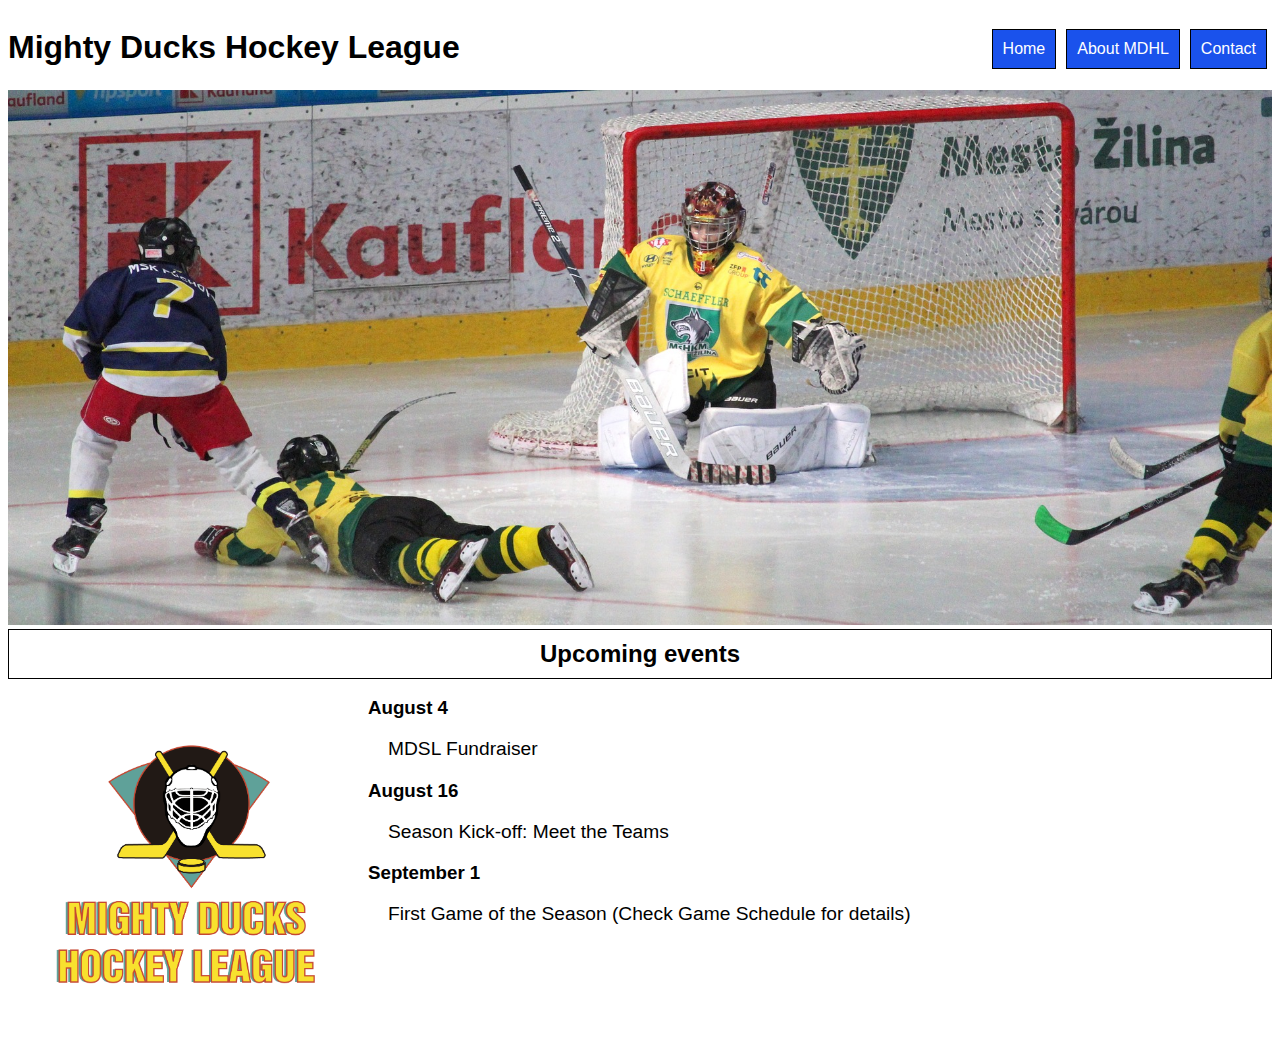
==== html/index.html @ ad1d5a0d "first commit" ====
<!DOCTYPE html>
<html lang="es">
<head>
    <meta charset="UTF-8">
    <meta name="viewport" content="width=device-width, initial-scale=1.0">
    <title>Mighty Ducks Hockey League</title>
    <link rel="stylesheet" href="/style/mdhl.css">
</head>
<body>
    
    <header>

        <h1>Mighty Ducks Hockey League</h1>
    
        <ul>
            <a href="/html/index.html"><li>Home</li></a>
            <a href="/html/about.html"><li>About MDHL</li></a>
            <a href="/html/contact.html"><li>Contact</li></a>
        </ul>

        <img src="/img/design1_image2.jpg" alt="" id="img1">
    </header>
    
    <main>
        
        <h2>Upcoming events</h2>

        <aside>
            <img src="/img/Logo Mighty ducks-01.png" alt="Mighty ducks logo">
        </aside>
        <section id="maintext">

            <h3>August 4</h3>
            <p>MDSL Fundraiser</p>

            <h3>August 16</h3>
            <p>Season Kick-off: Meet the Teams</p>
            
            <h3>September 1</h3>
            <p>First Game of the Season (Check Game Schedule for details)</p>

        </section>
    </main>
</body>
</html>
---- style/mdhl.css ----
*{
    font-family: sans-serif;
}

h1, ul{
    display: inline-block;
}

h1{
    float: left;
    font-weight: 700;
}

header img {
    width: 300px;
}

#img1 {
    width: 100%;
    height: 40%;
}

ul{
    display: flex;
    justify-content: center;
    float: right;
    list-style: none;
    
}

li{
    padding: 10px;
    margin: 5px;
    border-width: 1px;
    border-style: solid;
    border-color: black;
    background-color: rgb(26, 82, 236);
}

h2{
    display: flex;
    justify-content: center;
    border: 1px solid black;
    padding: 10px;
    margin: 0px;
    font: bold;

}

h3{
    font-weight: bold;
}
aside{
    float: left;
    margin: 30px;
}

aside img{
    width: 300px;
}

#maintext {
    float: left;
}

p{
    margin-left: 20px;
    font-size: larger;
}

a{
    text-decoration: none;
    color: white;
}
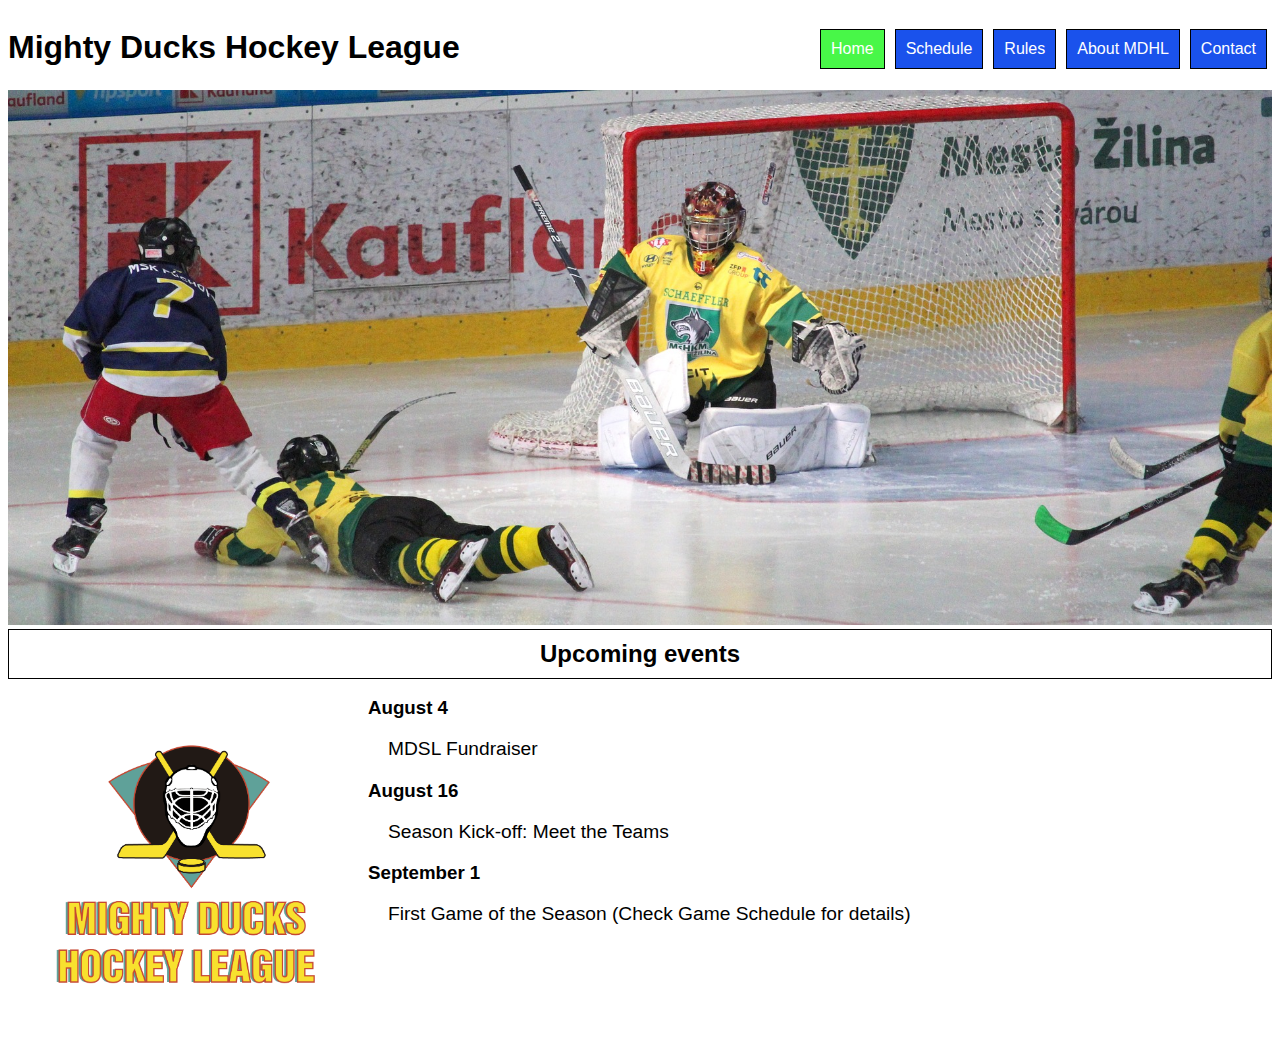
==== commit 8e4da8ff: "commit" ====
--- a/html/index.html
+++ b/html/index.html
@@ -13,7 +13,9 @@
         <h1>Mighty Ducks Hockey League</h1>
     
         <ul>
-            <a href="/html/index.html"><li>Home</li></a>
+            <a href="/html/index.html"><li style="background-color: rgb(72, 247, 72);">Home</li></a>
+            <a href="/html/schedule.html"><li>Schedule</li></a>
+            <a href="/html/rules.html"><li>Rules</li></a>
             <a href="/html/about.html"><li>About MDHL</li></a>
             <a href="/html/contact.html"><li>Contact</li></a>
         </ul>
